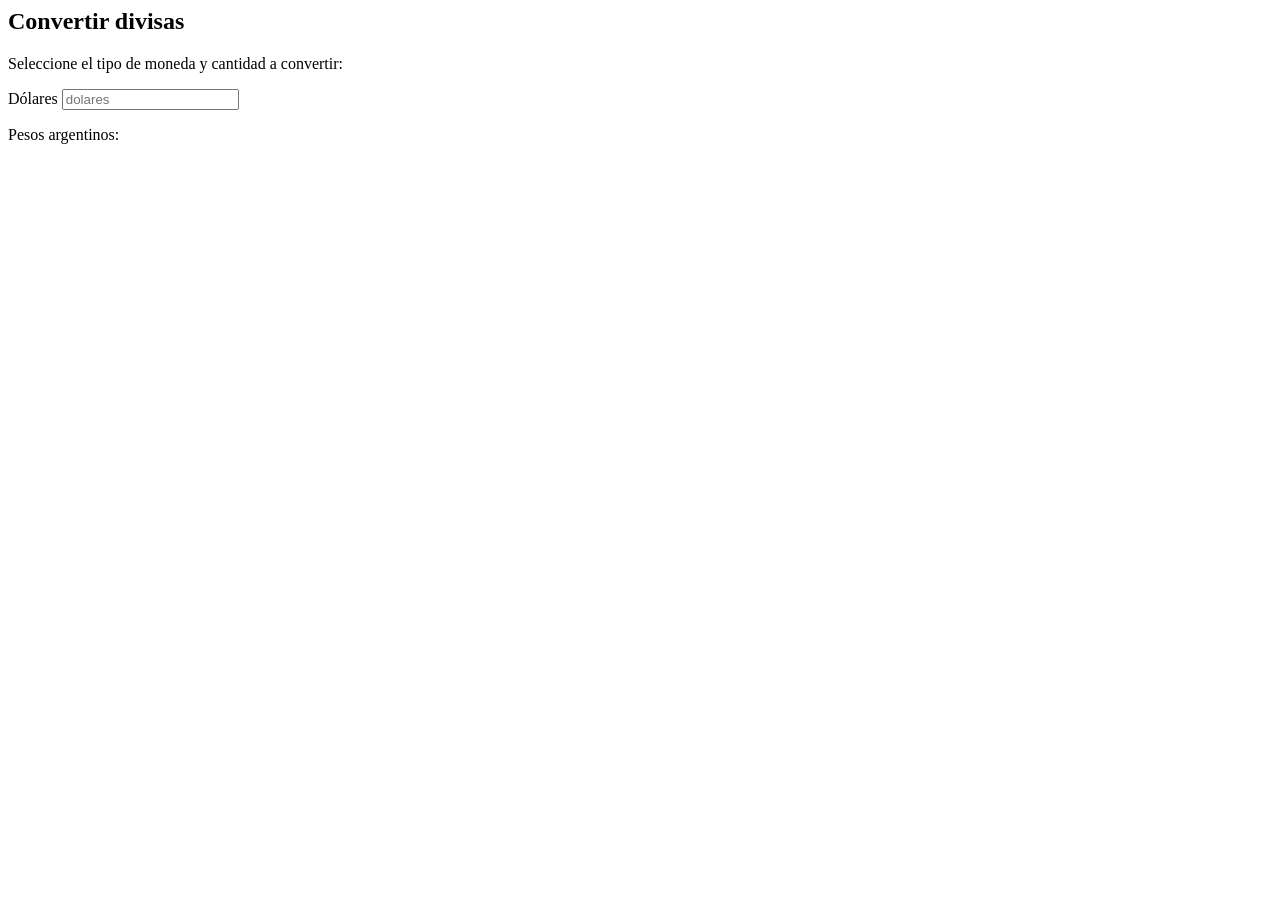
==== index.html @ b7c58661 "Initial commit" ====
<html>
<title>Conversor de monedas</title>
<body>

<h2>Convertir divisas</h2>
<p>Seleccione el tipo de moneda y cantidad a convertir:</p>

<p>
  <label>Dólares</label>
  <input id="inputFeet" type="number" placeholder="dolares" oninput="LengthConverter(this.value)" onchange="LengthConverter(this.value)">
</p>
<p>Pesos argentinos: <span id="outputMeters"></span></p>

<script>
function LengthConverter(valNum) {
  document.getElementById("outputMeters").innerHTML=valNum*198.30;
}
</script>
</body>
</html>
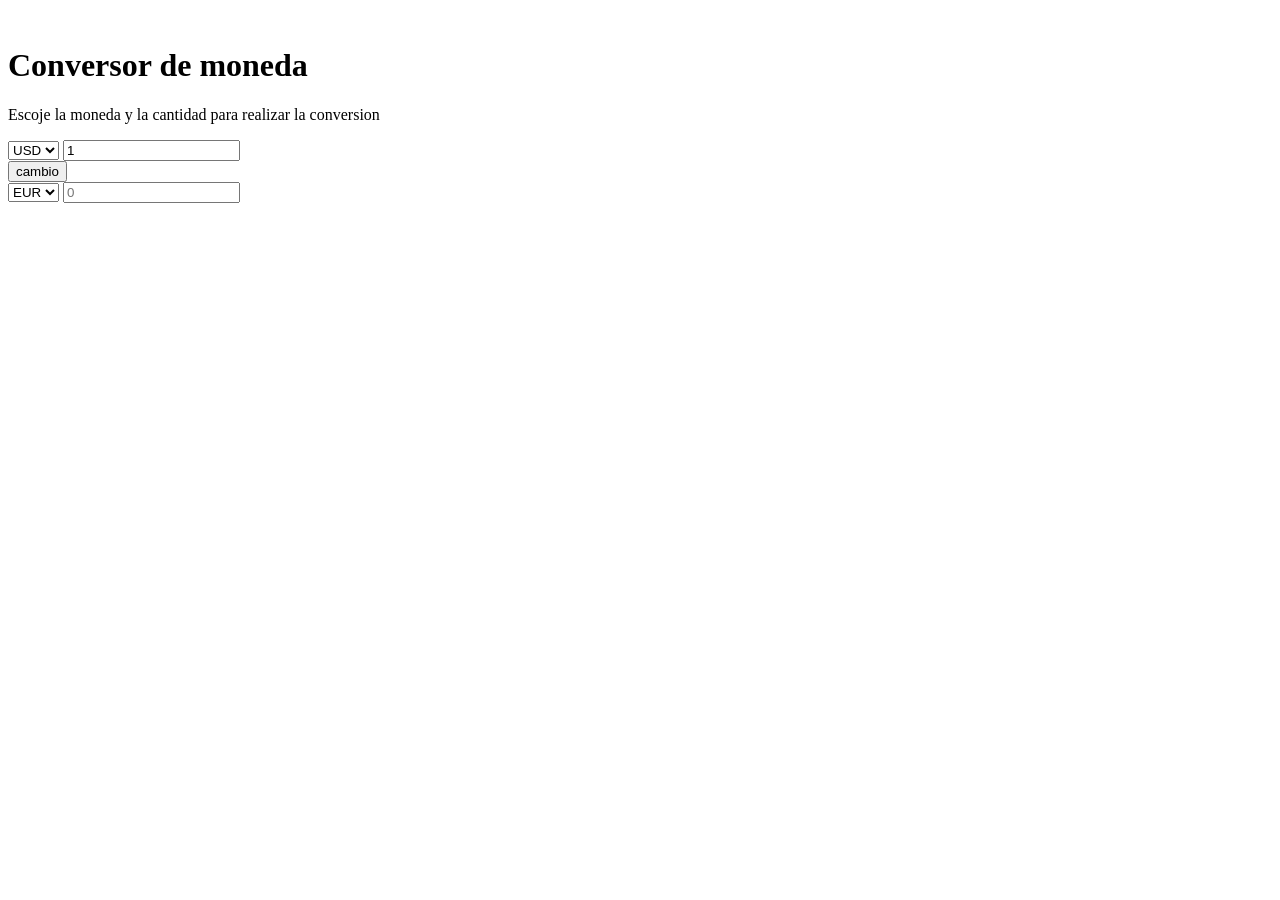
==== commit 94947739: "Update index.html" ====
--- a/index.html
+++ b/index.html
@@ -1,20 +1,65 @@
-<html>
-<title>Conversor de monedas</title>
+<!DOCTYPE html>
+<html lang="es">
+<head>
+    <meta charset="UTF-8">
+    <meta http-equiv="X-UA-Compatible" content="IE=edge">
+    <meta name="viewport" content="width=device-width, initial-scale=1.0">
+    <link rel="stylesheet" href="style.css">
+    <title>Conversor de moneda</title>
+</head>
 <body>
 
-<h2>Convertir divisas</h2>
-<p>Seleccione el tipo de moneda y cantidad a convertir:</p>
+    <img src="img/icono.png" alt="" class="conversor-imagen">
+    <h1>Conversor de moneda</h1>
+    <p>Escoje la moneda y la cantidad para realizar la conversion</p>
+    
+    <div class="container">
+        <div class="moneda">
+            <select id="moneda-uno">
+                
+                <option value="ARS">ARS</option>
+                <option value="EUR">EUR</option>
+                <option value="USD" selected>USD</option>
 
-<p>
-  <label>Dólares</label>
-  <input id="inputFeet" type="number" placeholder="dolares" oninput="LengthConverter(this.value)" onchange="LengthConverter(this.value)">
-</p>
-<p>Pesos argentinos: <span id="outputMeters"></span></p>
 
-<script>
-function LengthConverter(valNum) {
-  document.getElementById("outputMeters").innerHTML=valNum*198.30;
-}
-</script>
+            </select>
+
+            <input 
+            type="number" 
+            id="cantidad-uno" 
+            placeholder="0"  
+            value="1"
+            >
+
+        </div>
+
+        <div class="taza-cambio-container">
+            <button class="btn" id="taza">
+                cambio
+            </button>
+
+            <div class="cambio" id="cambio"></div>
+
+        </div>
+
+        <div class="moneda">
+            <select id="moneda-dos">
+       
+                <option value="ARS">ARS</option>
+                <option value="EUR" selected>EUR</option>
+                <option value="USD">USD</option>
+
+            </select>
+
+            <input 
+            type="number" 
+            id="cantidad-dos" 
+            placeholder="0"  
+            >
+
+        </div>
+    </div>
+
+<script src="script.js"></script>
 </body>
 </html>
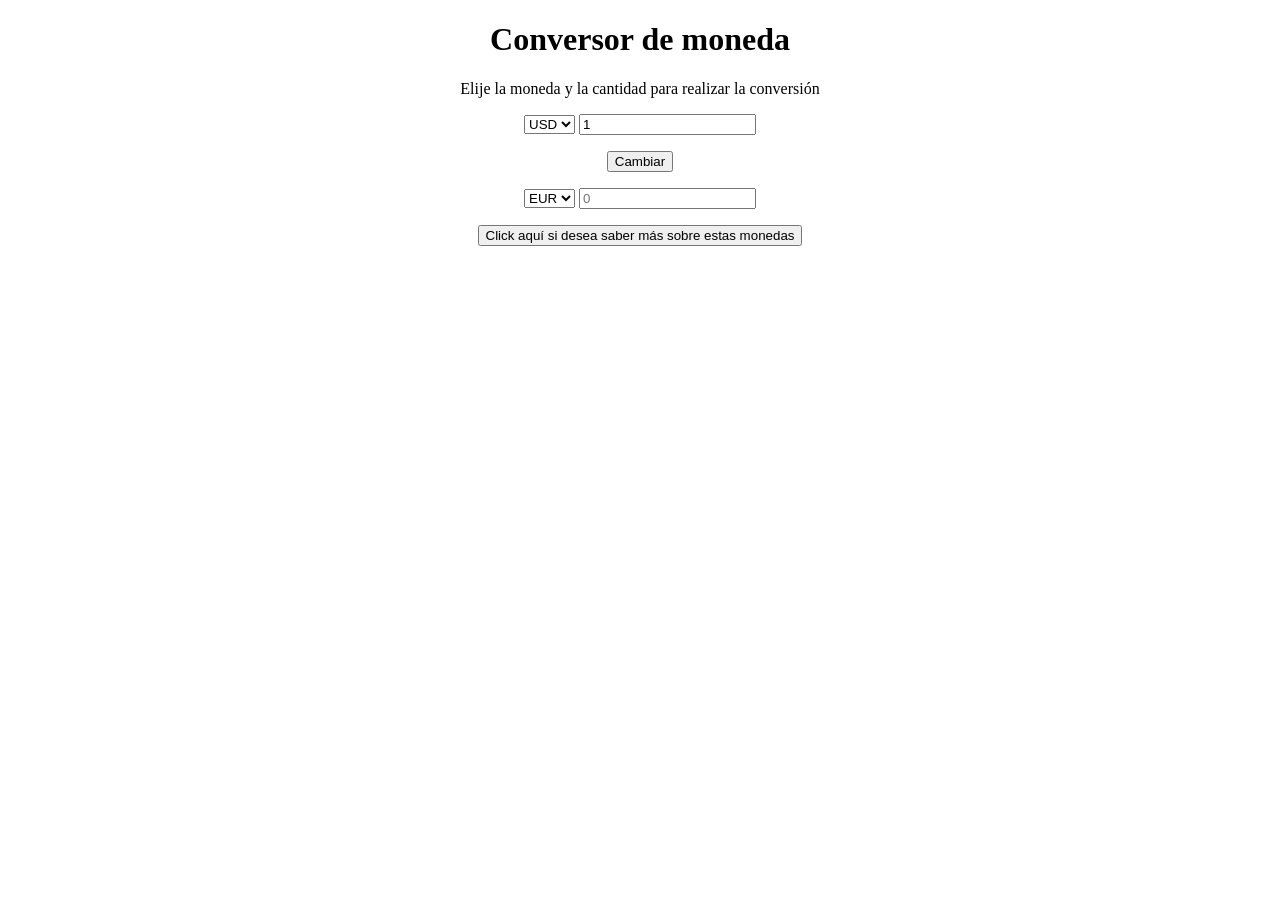
==== commit 20ba9d22: "Update index.html" ====
--- a/index.html
+++ b/index.html
@@ -4,18 +4,21 @@
     <meta charset="UTF-8">
     <meta http-equiv="X-UA-Compatible" content="IE=edge">
     <meta name="viewport" content="width=device-width, initial-scale=1.0">
-    <link rel="stylesheet" href="style.css">
-    <title>Conversor de moneda</title>
+    <link rel="stylesheet" href="estilos.css">
+
+    <title>Conversor de moneda</title> 
 </head>
 <body>
-
-    <img src="img/icono.png" alt="" class="conversor-imagen">
+  <center>
+    <div class="titulo">
     <h1>Conversor de moneda</h1>
-    <p>Escoje la moneda y la cantidad para realizar la conversion</p>
-    
+ </div>
+ <div class="texto1">
+    <p>Elije la moneda y la cantidad para realizar la conversión</p>
+  </div>
     <div class="container">
         <div class="moneda">
-            <select id="moneda-uno">
+            <select id="moneda-uno" class="monedauno">
                 
                 <option value="ARS">ARS</option>
                 <option value="EUR">EUR</option>
@@ -23,8 +26,7 @@
 
 
             </select>
-
-            <input 
+            <input class="botones"
             type="number" 
             id="cantidad-uno" 
             placeholder="0"  
@@ -32,18 +34,18 @@
             >
 
         </div>
-
+        <p>
         <div class="taza-cambio-container">
             <button class="btn" id="taza">
-                cambio
+                Cambiar
             </button>
-
+          </p>
             <div class="cambio" id="cambio"></div>
 
         </div>
-
+        <p>
         <div class="moneda">
-            <select id="moneda-dos">
+            <select id="moneda-dos" class="monedados">
        
                 <option value="ARS">ARS</option>
                 <option value="EUR" selected>EUR</option>
@@ -51,15 +53,22 @@
 
             </select>
 
-            <input 
+            <input class="botones2"
             type="number" 
             id="cantidad-dos" 
             placeholder="0"  
             >
 
         </div>
+        </p>
     </div>
-
-<script src="script.js"></script>
+    <p>
+    <button class="boton5" onclick="location.href='https://datosmacro.expansion.com/divisas'" type="button" >
+      
+      Click aquí si desea saber más sobre estas monedas</button>
+    </p>
+  
+<script src="funciones.js"></script>
+  </center>
 </body>
 </html>
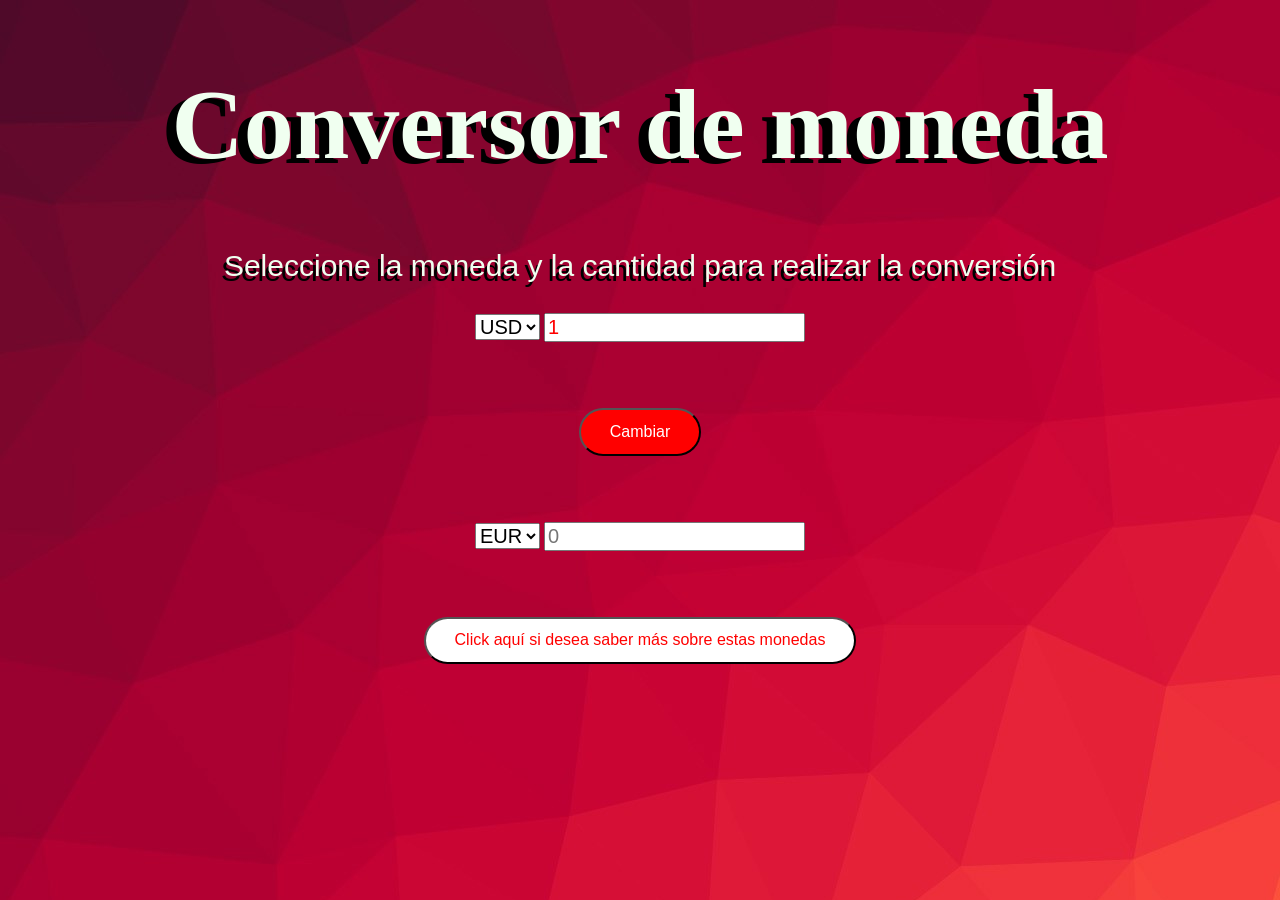
==== commit 5d7def42: "Update index.html" ====
--- a/index.html
+++ b/index.html
@@ -14,7 +14,7 @@
     <h1>Conversor de moneda</h1>
  </div>
  <div class="texto1">
-    <p>Elije la moneda y la cantidad para realizar la conversión</p>
+    <p>Seleccione la moneda y la cantidad para realizar la conversión</p>
   </div>
     <div class="container">
         <div class="moneda">
--- a/estilos.css
+++ b/estilos.css
@@ -0,0 +1,75 @@
+body{
+    background:url(fondo.jpg)
+}
+
+.titulo{
+   font-family: Georgia, 'Times New Roman', Times, serif;
+   font-size: 50px;
+   color:honeydew;
+   text-shadow: -10px 5px black;
+}
+.texto1{
+    font-size: 30px;
+    font-family:'Gill Sans', 'Gill Sans MT', Calibri, 'Trebuchet MS', sans-serif;
+    color:honeydew;
+    text-shadow: -3px 5px black;
+}
+.cambio{
+    font-size: 30px;
+    font-family:'Gill Sans', 'Gill Sans MT', Calibri, 'Trebuchet MS', sans-serif;
+    color:honeydew;
+}
+.botones{
+    font-size: 20px;
+    color: red;
+}
+.monedauno{
+    font-size: 20px;
+}
+.monedados{
+    font-size: 20px;
+}
+.botones2{
+    font-size: 20px;
+    color: red;
+}
+
+.boton5{
+    position: relative;
+    background-color:#ffffff;
+    border-radius: 4em;
+    font-size: 16px;
+    font-family: Verdana, Geneva, Tahoma, sans-serif;
+    color: rgb(255, 0, 0);
+    padding: 0.8em 1.8em;
+    cursor:pointer;
+    user-select:none;
+    text-align: center;
+    text-decoration: none;
+    cursor: pointer;
+    transition-duration: 0.4s;
+    margin:50px 230px;
+    max-width: 1400px;
+    -webkit-transition-duration: 0.4s; 
+}
+
+
+.btn{
+    position: relative;
+    background-color:#ff0000;
+    border-radius: 4em;
+    font-size: 16px;
+    font-family: Verdana, Geneva, Tahoma, sans-serif;
+    color: white;
+    padding: 0.8em 1.8em;
+    cursor:pointer;
+    user-select:none;
+    text-align: center;
+    text-decoration: none;
+    cursor: pointer;
+    transition-duration: 0.4s;
+    margin:50px 230px;
+    max-width: 300px;
+    -webkit-transition-duration: 0.4s; 
+}
+
